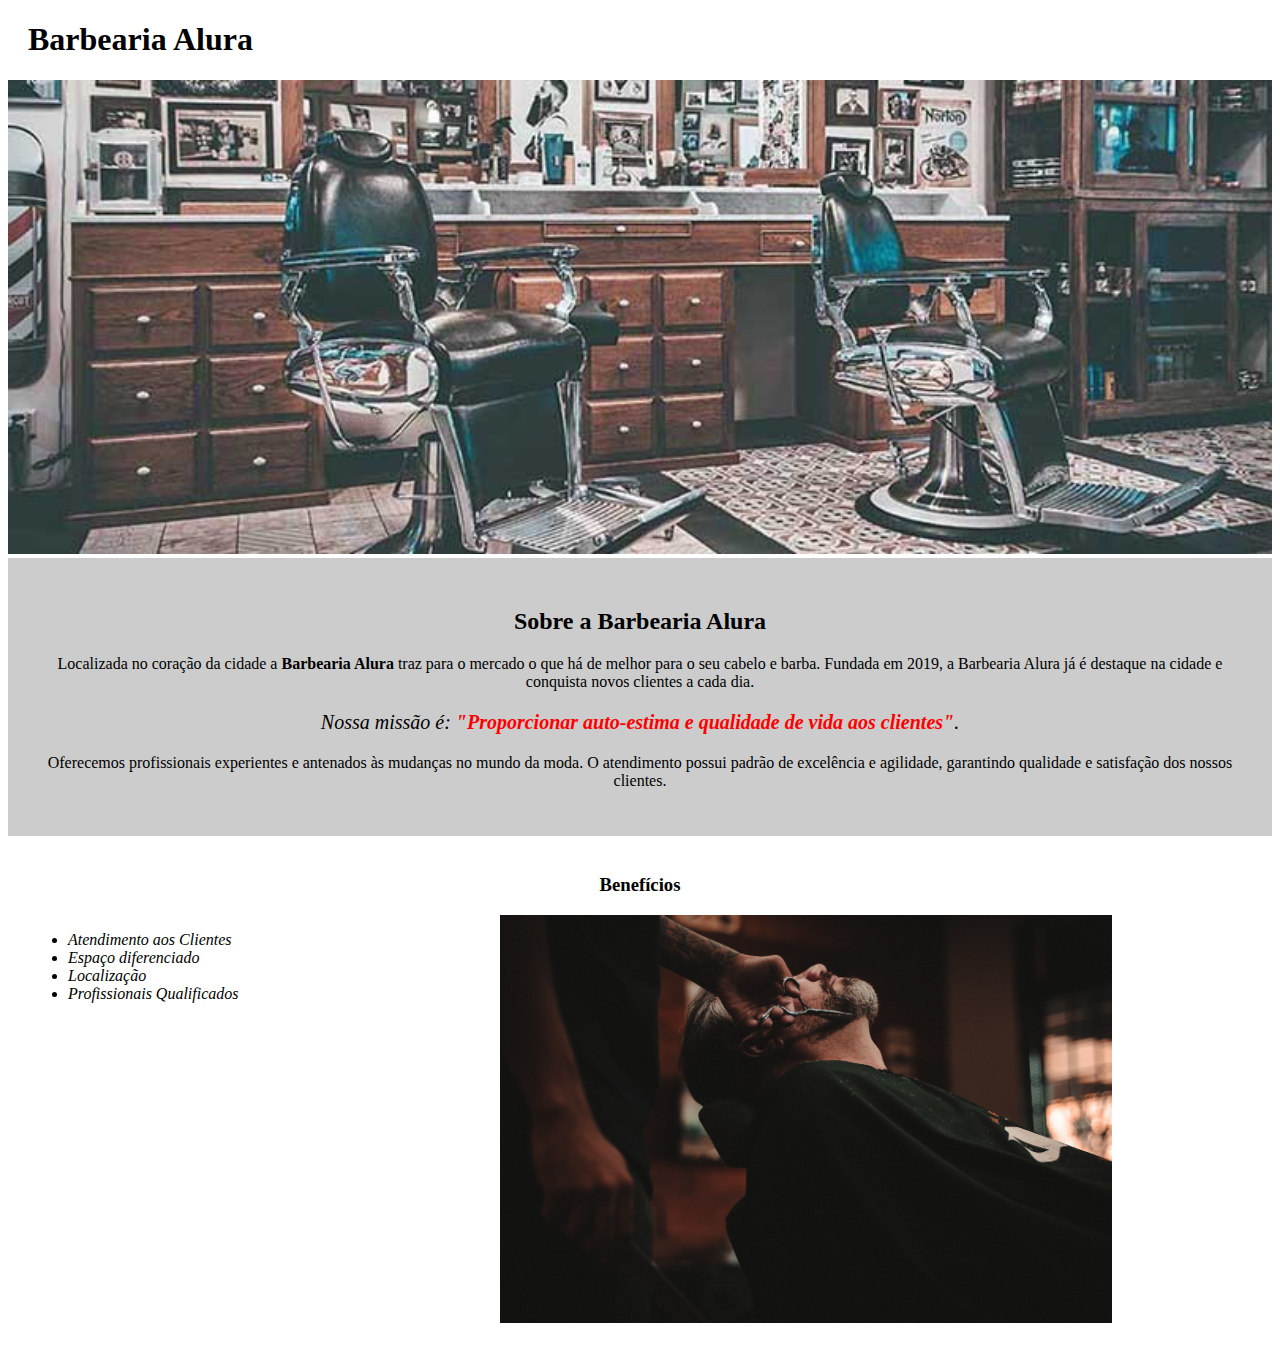
==== index.html @ 5ab019b9 "html 10 10" ====
<!DOCTYPE html>
<html lang="pt-br">
	<head>
		<meta charset="UTF-8">
		<title>Barbearia Alura</title>
		<link rel="stylesheet" href="style-home.css">
	</head>

	<body>
		<header>
			<h1 class="titulo-principal">Barbearia Alura</h1>
		</header>
		<img id="banner" src="banner.jpg">
		<div class="principal">
			<h2 class="titulo-centralizado">Sobre a Barbearia Alura</h2>
	 
			<p>Localizada no coração da cidade a <strong>Barbearia Alura</strong> traz para o mercado o que há de melhor para o seu cabelo e barba. Fundada em 2019, a Barbearia Alura já é destaque na cidade e conquista novos clientes a cada dia.</p>

			<p id="missao"><em>Nossa missão é: <strong>"Proporcionar auto-estima e qualidade de vida aos clientes"</strong>.</em></p>

			<p>Oferecemos profissionais experientes e antenados às mudanças no mundo da moda. O atendimento possui padrão de excelência e agilidade, garantindo qualidade e satisfação dos nossos clientes.</p>
		</div>

		<div class="beneficios">
			<h3 class="titulo-centralizado">Benefícios</h3>

			<ul>
				<li class="itens">Atendimento aos Clientes</li>
				<li class="itens">Espaço diferenciado</li>
				<li class="itens">Localização</li>
				<li class="itens">Profissionais Qualificados</li>
			</ul>

			<img src="beneficios.jpg" class="imagembeneficios">
		</div>
	</body>
</html>
---- style-home.css ----
#banner {
	width:100%;
}

.principal{
	background: #CCCCCC;
	padding: 30px;
}

.titulo-principal {
	padding-left: 20px;
}

.titulo-centralizado {
	text-align: center
}

p {
	text-align: center;
}

#missao {
	font-size: 20px
}

em strong {
	color: #FF0000;
}

.itens {
	font-style: italic
}

.beneficios {
	background: #FFFFFF;
	padding: 20px;
}

ul {
	display: inline-block;
	vertical-align: top;
	width: 20%;
	margin-right: 15%;
}

.imagembeneficios {
	width: 50%;
}
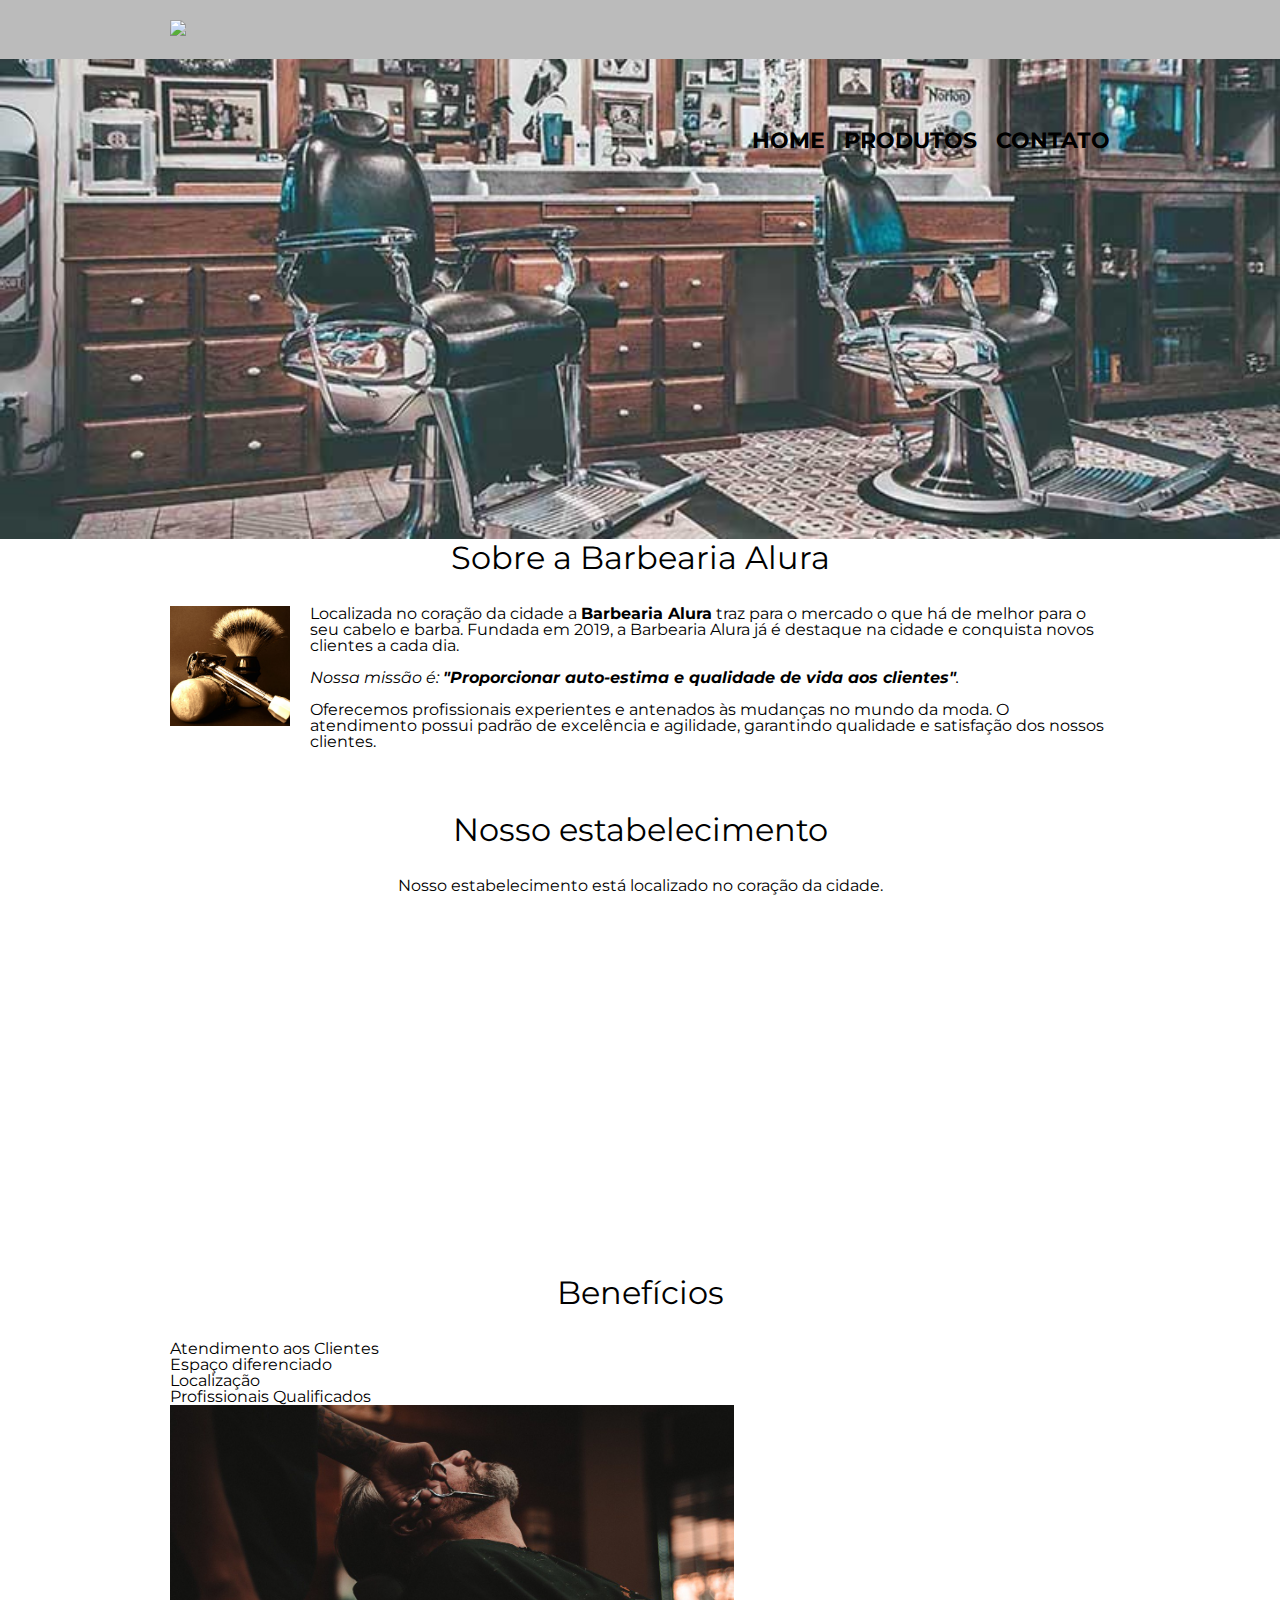
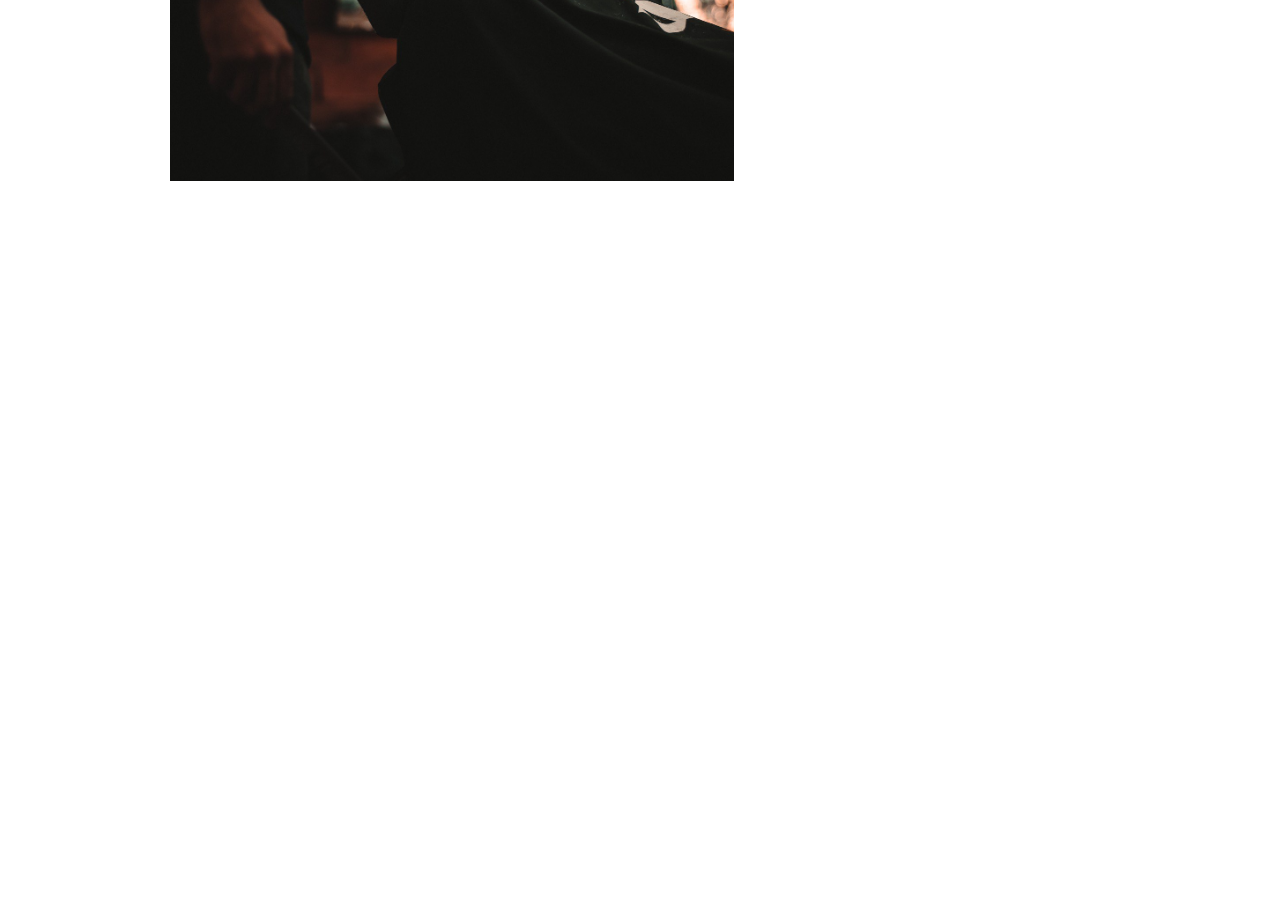
==== commit 6750576a: "25 10 22" ====
--- a/index.html
+++ b/index.html
@@ -3,35 +3,70 @@
 	<head>
 		<meta charset="UTF-8">
 		<title>Barbearia Alura</title>
-		<link rel="stylesheet" href="style-home.css">
+
+		<link rel="stylesheet" href="reset.css">
+		<link rel="stylesheet" href="style.css">
+		<link href="https://fonts.googleapis.com/css?family=Montserrat&display=swap" rel="stylesheet">
 	</head>
 
 	<body>
 		<header>
-			<h1 class="titulo-principal">Barbearia Alura</h1>
+			<div class="caixa">
+				<h1><img src="logo.png"></h1>
+
+				<nav>
+					<ul>
+						<li><a href="index.html">Home</a></li>
+						<li><a href="produtos.html">Produtos</a></li>
+						<li><a href="contato.html">Contato</a></li>
+					</ul>
+				</nav>
+			</div>
 		</header>
-		<img id="banner" src="banner.jpg">
-		<div class="principal">
-			<h2 class="titulo-centralizado">Sobre a Barbearia Alura</h2>
-	 
-			<p>Localizada no coração da cidade a <strong>Barbearia Alura</strong> traz para o mercado o que há de melhor para o seu cabelo e barba. Fundada em 2019, a Barbearia Alura já é destaque na cidade e conquista novos clientes a cada dia.</p>
 
-			<p id="missao"><em>Nossa missão é: <strong>"Proporcionar auto-estima e qualidade de vida aos clientes"</strong>.</em></p>
+		<img class="banner" src="banner.jpg">
 
-			<p>Oferecemos profissionais experientes e antenados às mudanças no mundo da moda. O atendimento possui padrão de excelência e agilidade, garantindo qualidade e satisfação dos nossos clientes.</p>
-		</div>
+		<main>
+			<section class="principal">
+				<h2 class="titulo-principal">Sobre a Barbearia Alura</h2>
 
-		<div class="beneficios">
-			<h3 class="titulo-centralizado">Benefícios</h3>
+				<img class="utensilios" src="utensilios.jpg" alt="Utensilios de um barbeiro.">
+		 
+				<p>Localizada no coração da cidade a <strong>Barbearia Alura</strong> traz para o mercado o que há de melhor para o seu cabelo e barba. Fundada em 2019, a Barbearia Alura já é destaque na cidade e conquista novos clientes a cada dia.</p>
 
-			<ul>
-				<li class="itens">Atendimento aos Clientes</li>
-				<li class="itens">Espaço diferenciado</li>
-				<li class="itens">Localização</li>
-				<li class="itens">Profissionais Qualificados</li>
-			</ul>
+				<p id="missao"><em>Nossa missão é: <strong>"Proporcionar auto-estima e qualidade de vida aos clientes"</strong>.</em></p>
 
-			<img src="beneficios.jpg" class="imagembeneficios">
-		</div>
+				<p>Oferecemos profissionais experientes e antenados às mudanças no mundo da moda. O atendimento possui padrão de excelência e agilidade, garantindo qualidade e satisfação dos nossos clientes.</p>
+			</section>
+
+			<section class="mapa">
+				<h3 class="titulo-principal">Nosso estabelecimento</h3>
+				<p>Nosso estabelecimento está localizado no coração da cidade.</p>
+
+				<iframe src="https://www.google.com/maps/embed?pb=!1m18!1m12!1m3!1d3656.4483278365396!2d-46.63466568562861!3d-23.588249068469487!2m3!1f0!2f0!3f0!3m2!1i1024!2i768!4f13.1!3m3!1m2!1s0x94ce5a2b2ed7f3a1%3A0xab35da2f5ca62674!2sCaelum!5e0!3m2!1spt-BR!2sbr!4v1568814489656!5m2!1spt-BR!2sbr" width="100%" height="300" frameborder="0" style="border:0;" allowfullscreen=""></iframe>
+			</section>
+
+			<section class="beneficios">
+				<h3 class="titulo-principal">Benefícios</h3>
+
+				<ul>
+					<li class="itens">Atendimento aos Clientes</li>
+					<li class="itens">Espaço diferenciado</li>
+					<li class="itens">Localização</li>
+					<li class="itens">Profissionais Qualificados</li>
+				</ul>
+
+				<img src="beneficios.jpg" class="imagembeneficios">
+
+				<div class="video">
+					<iframe width="560" height="315" src="https://www.youtube.com/embed/wcVVXUV0YUY" frameborder="0" allow="accelerometer; autoplay; encrypted-media; gyroscope; picture-in-picture" allowfullscreen></iframe>
+				</div>
+			</section>
+		</main>
+
+		<footer>
+			<img src="logo-branco.png">
+			<p class="copyright">&copy; Copyright Barbearia Alura - 2019</p>
+		</footer>
 	</body>
 </html>--- a/style.css
+++ b/style.css
@@ -0,0 +1,203 @@
+body {
+	font-family: 'Montserrat', sans-serif;
+}
+
+header {
+	background: #BBBBBB;
+	padding: 20px 0;
+}
+
+.caixa {
+	position: relative;
+	width: 940px;
+	margin: 0 auto;
+}
+
+nav {
+	position: absolute;
+	top: 110px;
+	right: 0;
+}
+
+nav li {
+	display: inline;
+	margin: 0 0 0 15px;
+}
+
+nav a {
+	text-transform: uppercase;
+	color: #000000;
+	font-weight: bold;
+	font-size: 22px;
+	text-decoration: none;
+}
+
+nav a:hover {
+	color: #C78C19;
+	text-decoration: underline;
+}
+
+.produtos {
+	width: 940px;
+	margin: 0 auto;
+	padding: 50px 0;
+}
+
+.produtos li {
+	display: inline-block;
+	text-align: center;
+	width: 30%;
+	vertical-align: top;
+	margin: 0 1.5%;
+	padding: 30px 20px;
+	box-sizing: border-box;
+	border: 2px solid #000000;
+	border-radius: 10px;
+}
+
+.produtos li:hover {
+	border-color: #C78C19;
+}
+
+.produtos li:active {
+	border-color: #088C19;	
+}
+
+.produtos li:hover h2 {
+	font-size: 34px;
+}
+
+.produtos h2 {
+	font-size: 30px;
+	font-weight: bold;
+}
+
+.produto-descricao {
+	font-size: 18px;
+}
+
+.produto-preco {
+	font-size: 22px;
+	font-weight: bold;
+	margin-top: 10px;
+}
+
+footer {
+	text-align: center;
+	background: url("bg.jpg");
+	padding: 40px 0;
+}
+
+.copyright {
+	color: #FFFFFF;
+	font-size: 13px;
+	margin: 20px 0 0;
+}
+
+main {
+	width: 940px;
+	margin: 0 auto;
+}
+
+form {
+	margin: 40px 0;
+}
+
+form label, form legend {
+	display:block;
+	font-size: 20px;
+	margin: 0 0 10px;
+}
+
+.input-padrao {
+	display: block;
+	margin: 0 0 20px;
+	padding: 10px 25px;
+	width: 50%;
+}
+
+.checkbox {
+	margin: 20px 0;
+}
+
+.enviar {
+	width:40%;
+	padding: 15px 0;
+	background: orange;
+	color: white;
+	font-weight: bold;
+	font-size: 18px;
+	border: none;
+	border-radius: 5px;
+	transition: 1s all;
+	cursor: pointer;
+}
+
+.enviar:hover {
+	background: darkorange;
+	transform: scale(1.2);
+}
+
+table {
+	margin: 20px 0 40px;
+}
+
+thead {
+	background: #555555;
+	color: white;
+	font-weight: bold;
+}
+
+td, th {
+	border: 1px solid #000000;
+	padding: 8px 15px;
+}
+
+
+/* css da página inicial */
+.banner {
+	width:100%;
+}
+
+.titulo-principal {
+	text-align: center;
+	font-size: 2em;
+	margin: 0 0 1em;
+	clear: left;
+}
+
+.principal p {
+	margin: 0 0 1em;
+}
+
+.principal strong {
+	font-weight: bold;
+}
+
+.principal em {
+	font-style: italic;
+}
+
+.utensilios {
+	width: 120px;
+	float: left;
+	margin: 0 20px 20px 0;
+}
+
+.imagembeneficios {
+	width: 60%;
+}
+
+.mapa {
+	padding: 3em 0;
+}
+
+.mapa p {
+	margin: 0 0 2em;
+	text-align: center;
+}
+
+.video {
+	width: 560px;
+	margin: 1em auto;
+}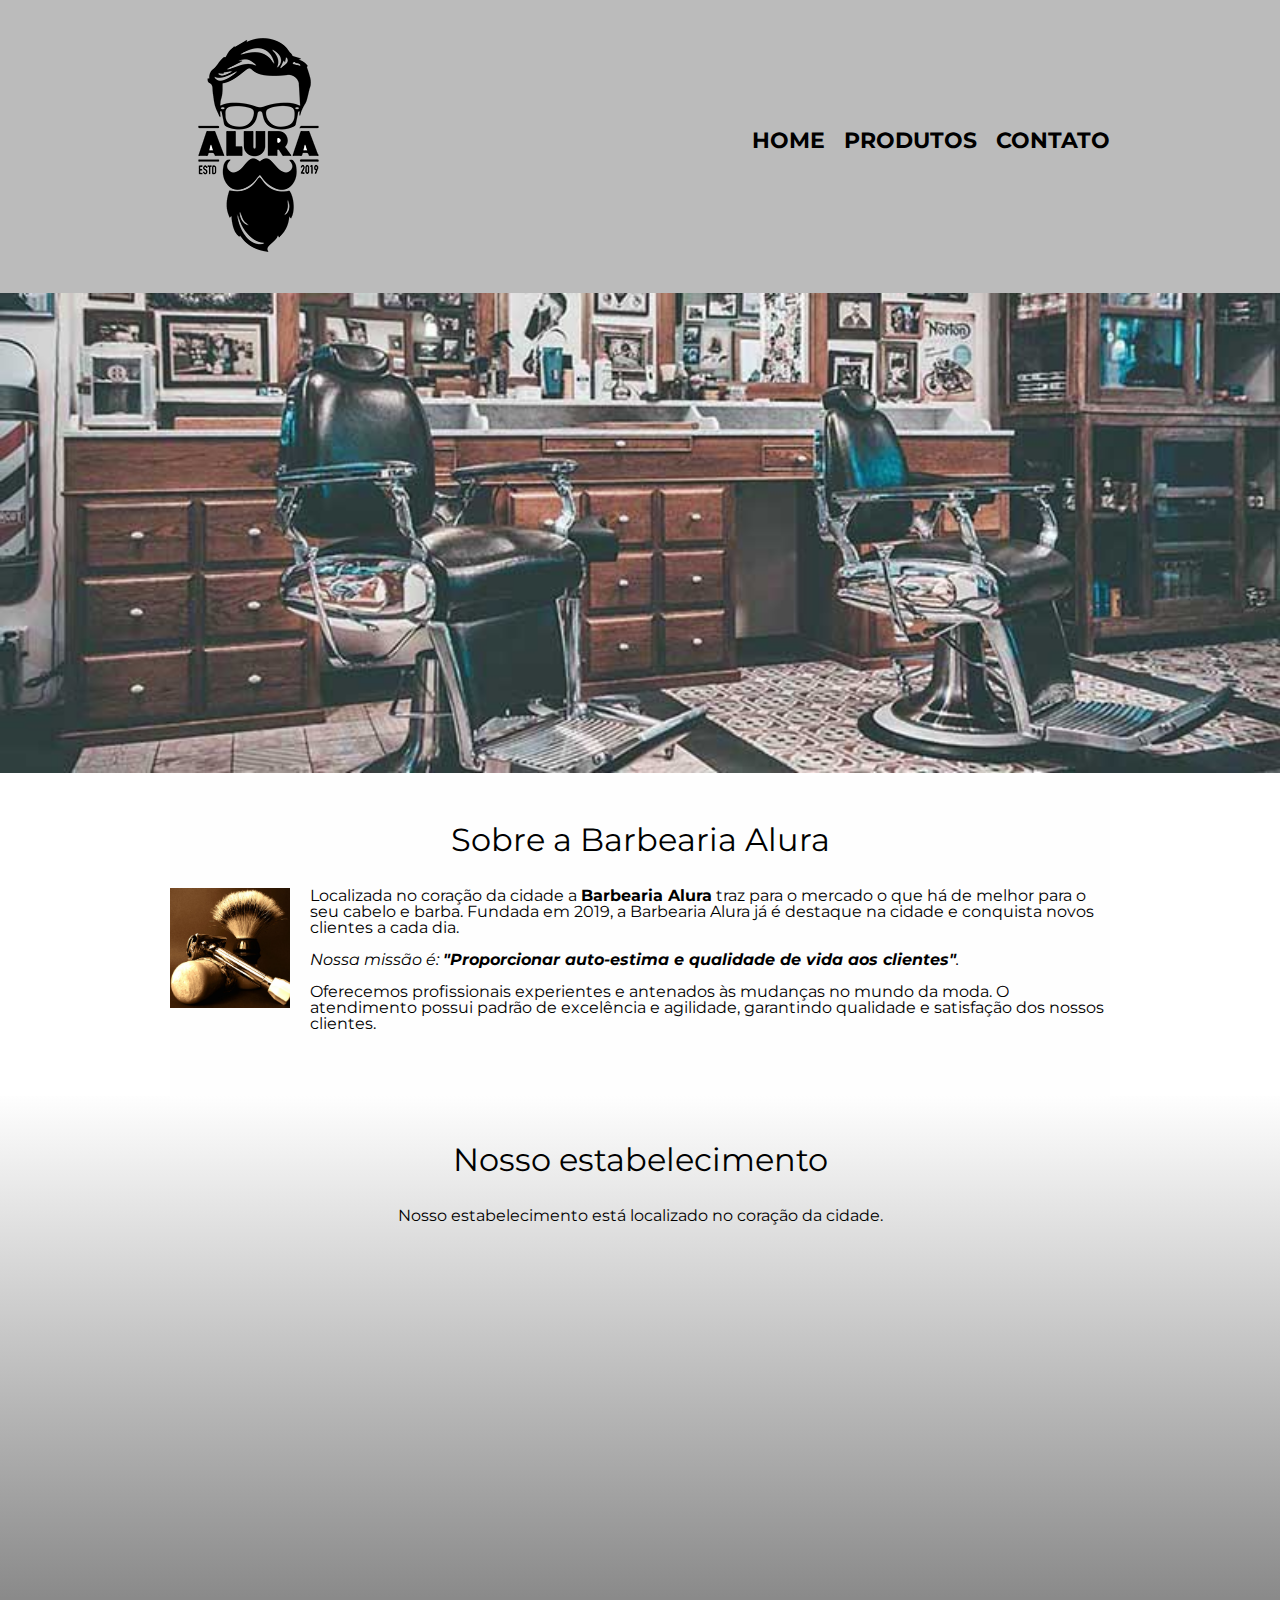
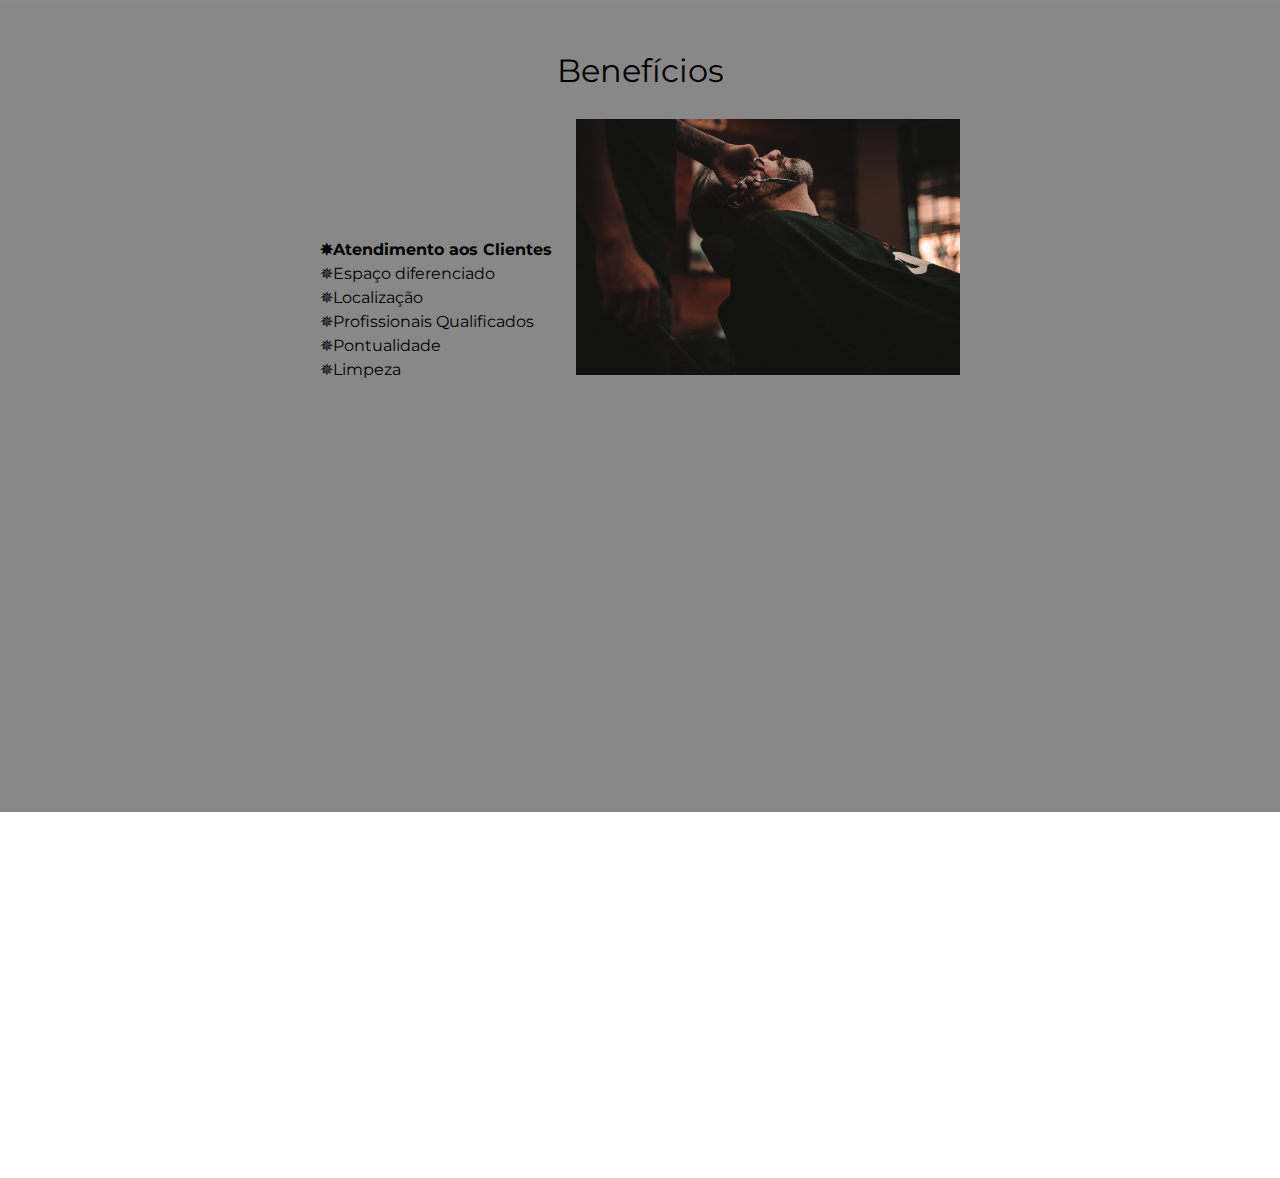
==== commit 45638e80: "26 10 22" ====
--- a/index.html
+++ b/index.html
@@ -12,7 +12,7 @@
 	<body>
 		<header>
 			<div class="caixa">
-				<h1><img src="logo.png"></h1>
+				<h1><img src="principal.png"></h1>
 
 				<nav>
 					<ul>
@@ -43,20 +43,24 @@
 				<h3 class="titulo-principal">Nosso estabelecimento</h3>
 				<p>Nosso estabelecimento está localizado no coração da cidade.</p>
 
-				<iframe src="https://www.google.com/maps/embed?pb=!1m18!1m12!1m3!1d3656.4483278365396!2d-46.63466568562861!3d-23.588249068469487!2m3!1f0!2f0!3f0!3m2!1i1024!2i768!4f13.1!3m3!1m2!1s0x94ce5a2b2ed7f3a1%3A0xab35da2f5ca62674!2sCaelum!5e0!3m2!1spt-BR!2sbr!4v1568814489656!5m2!1spt-BR!2sbr" width="100%" height="300" frameborder="0" style="border:0;" allowfullscreen=""></iframe>
+				<div class="mapa-conteudo">
+					<iframe src="https://www.google.com/maps/embed?pb=!1m18!1m12!1m3!1d58508.48922231671!2d-46.627268690927025!3d-23.576322890220595!2m3!1f0!2f0!3f0!3m2!1i1024!2i768!4f13.1!3m3!1m2!1s0x94ce5a2b2ed7f3a1%3A0xab35da2f5ca62674!2sAlura%20-%20Escola%20Online%20de%20Tecnologia!5e0!3m2!1spt-BR!2sbr!4v1666809094429!5m2!1spt-BR!2sbr" width="100%" height="300" style="border:0;" allowfullscreen="" loading="lazy" referrerpolicy="no-referrer-when-downgrade"></iframe>
+				</div>
 			</section>
 
 			<section class="beneficios">
 				<h3 class="titulo-principal">Benefícios</h3>
-
-				<ul>
-					<li class="itens">Atendimento aos Clientes</li>
-					<li class="itens">Espaço diferenciado</li>
-					<li class="itens">Localização</li>
-					<li class="itens">Profissionais Qualificados</li>
-				</ul>
-
-				<img src="beneficios.jpg" class="imagembeneficios">
+				
+				<div class="conteudo-beneficios">
+                    <ul class="lista-beneficios">
+                        <li class="itens">Atendimento aos Clientes</li>
+                        <li class="itens">Espaço diferenciado</li>
+                        <li class="itens">Localização</li>
+                        <li class="itens">Profissionais Qualificados</li>
+                        <li class="itens">Pontualidade</li>
+                        <li class="itens">Limpeza</li>
+                    </ul><img src="beneficios.jpg" class="imagem-beneficios">
+                </div>
 
 				<div class="video">
 					<iframe width="560" height="315" src="https://www.youtube.com/embed/wcVVXUV0YUY" frameborder="0" allow="accelerometer; autoplay; encrypted-media; gyroscope; picture-in-picture" allowfullscreen></iframe>
--- a/style.css
+++ b/style.css
@@ -94,11 +94,6 @@
 	margin: 20px 0 0;
 }
 
-main {
-	width: 940px;
-	margin: 0 auto;
-}
-
 form {
 	margin: 40px 0;
 }
@@ -166,6 +161,13 @@
 	clear: left;
 }
 
+.principal {
+	padding: 3em 0;
+	background-color: #fefefe;
+	width: 940px;
+	margin: 0 auto;
+}
+
 .principal p {
 	margin: 0 0 1em;
 }
@@ -184,12 +186,15 @@
 	margin: 0 20px 20px 0;
 }
 
-.imagembeneficios {
-	width: 60%;
-}
-
 .mapa {
 	padding: 3em 0;
+	background: linear-gradient(#fefefe,#888888);
+}
+
+.mapa-conteudo {
+    width: 940px;
+    margin: 0 auto;
+
 }
 
 .mapa p {
@@ -197,7 +202,38 @@
 	text-align: center;
 }
 
+.beneficios {
+	padding: 3em 0;
+	background: #888888;
+}
+
+.conteudo-beneficios {
+	width: 640px;
+	margin: 0 auto;
+}
+
+.lista-beneficios {
+	width: 40%;
+	display: inline-block;
+}
+
+.itens {
+	line-height: 1.5;
+}
+
+.itens:before {
+	content:"✵";
+}
+
+.itens:first-child {
+	font-weight: bold;
+}
+
+.imagem-beneficios {
+	width: 60%;
+}
+
 .video {
 	width: 560px;
-	margin: 1em auto;
+	margin: 2em auto;
 }